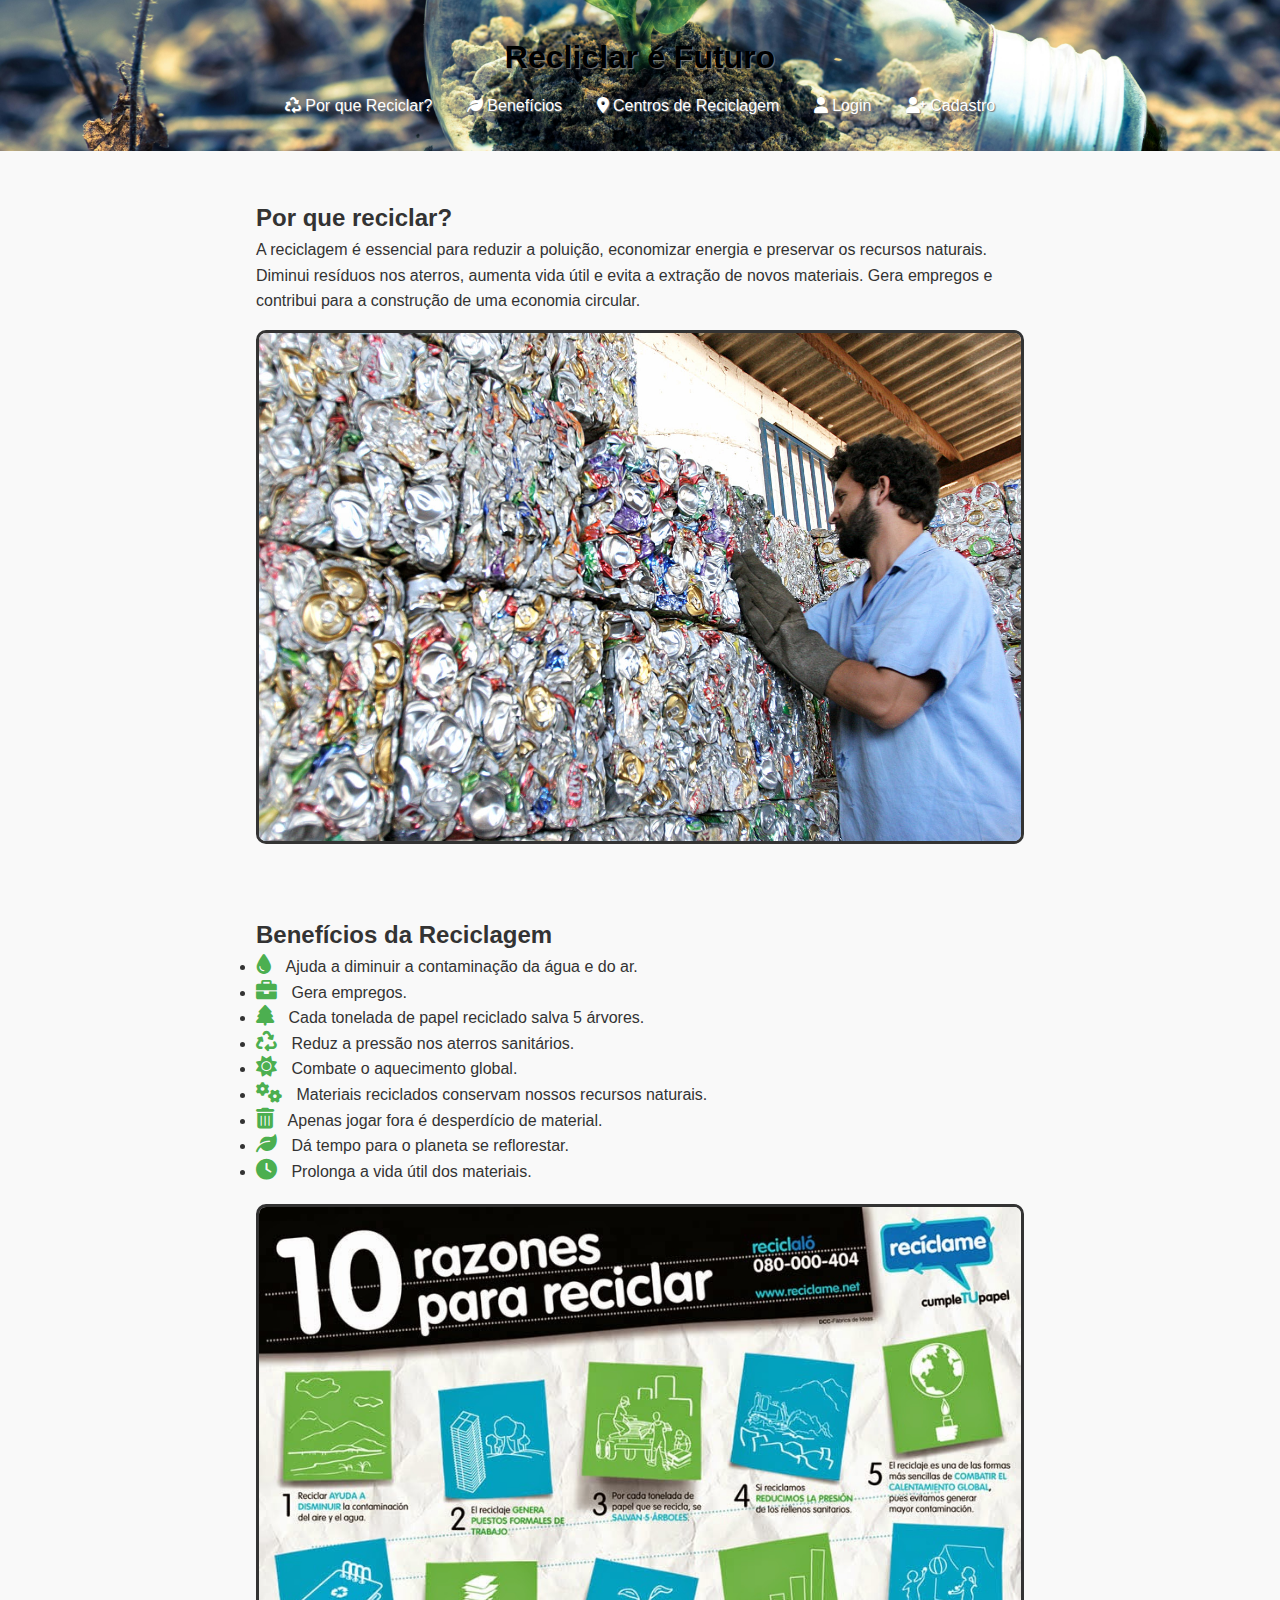
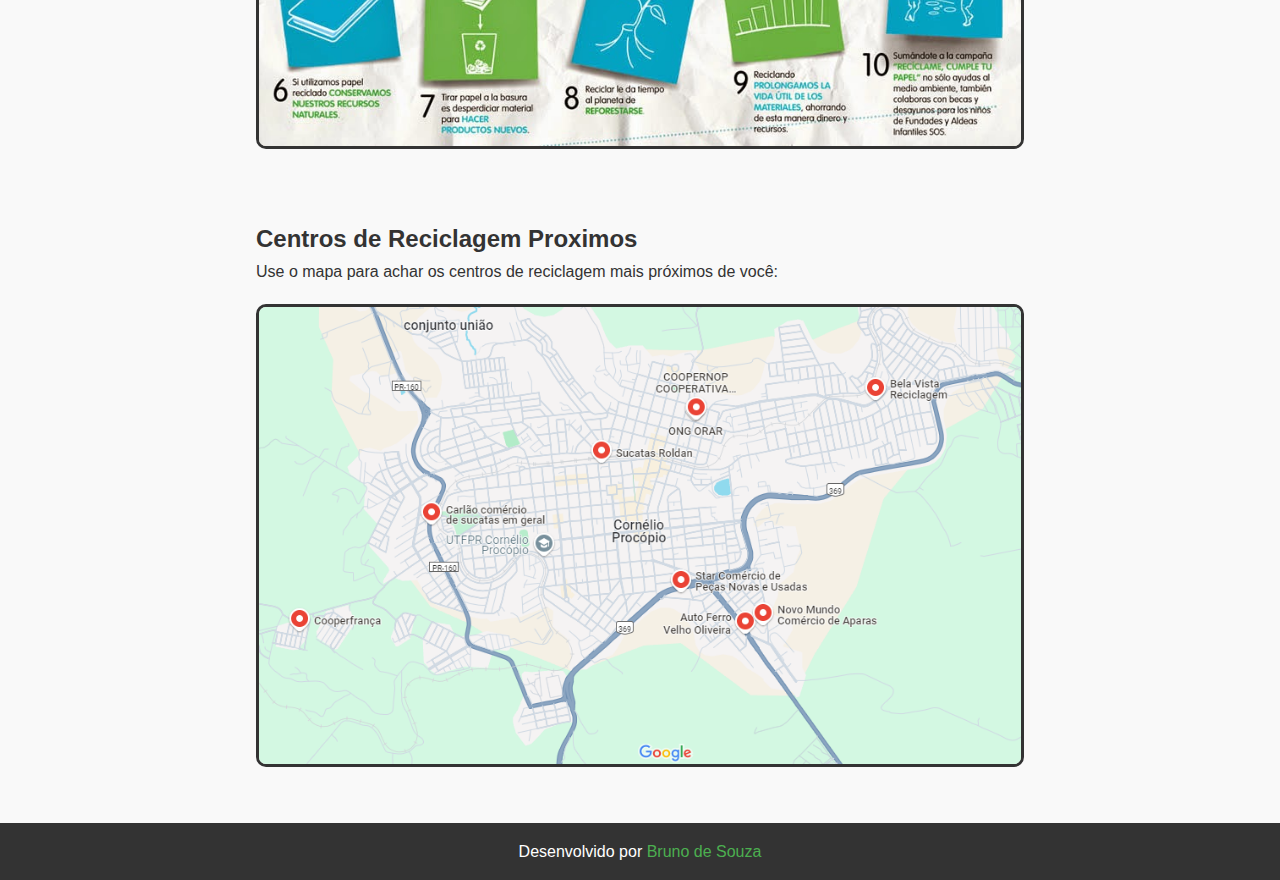
==== index.html @ fbd9f880 "Create" ====
<!DOCTYPE html>
<html lang="pt-br">
<head>
    <meta charset="UTF-8">
    <meta name="viewport" content="width=device-width, initial-scale=1.0">
    <link rel="stylesheet" href="https://cdnjs.cloudflare.com/ajax/libs/font-awesome/6.0.0-beta3/css/all.min.css">
    <link rel="stylesheet" href="css/style.css">
    <title>Recliclar é Futuro</title>
</head>


<body>
    <header>
        <div class="logo">
            <h1>Recliclar é Futuro</h1>
        </div>
        <nav>
            <ul>
                <li><a href="#sobre"><i class="fas fa-recycle"></i> Por que Reciclar?</a></li>
                <li><a href="#beneficios"><i class="fas fa-leaf"></i> Benefícios</a></li>
                <li><a href="#mapa"><i class="fas fa-map-marker-alt"></i> Centros de Reciclagem</a></li>
                <li><a href="login.html"><i class="fas fa-user"></i> Login</a></li>
                <li><a href="cadastro.html"><i class="fas fa-user-plus"></i> Cadastro</a></li>   
            </ul>
        </nav>
    </header>

    <section id="sobre">
        <h2>Por que reciclar?</h2>
        <p>A reciclagem é essencial para reduzir a poluição, economizar energia e preservar os recursos naturais. Diminui resíduos nos aterros, aumenta vida útil e evita a extração de novos materiais. Gera empregos e contribui para a construção de uma economia circular.</p>
        <img src="figs/reciclagem.jpg" alt="Reciclagem em ação">
    </section>


    <section id="beneficios">
        <h2>Benefícios da Reciclagem</h2>
        <ul>
            <li><i class="fas fa-tint"></i> Ajuda a diminuir a contaminação da água e do ar.</li>
            <li><i class="fas fa-briefcase"></i> Gera empregos.</li>
            <li><i class="fas fa-tree"></i> Cada tonelada de papel reciclado salva 5 árvores.</li>
            <li><i class="fas fa-recycle"></i> Reduz a pressão nos aterros sanitários.</li>
            <li><i class="fas fa-sun"></i> Combate o aquecimento global.</li>
            <li><i class="fas fa-cogs"></i> Materiais reciclados conservam nossos recursos naturais.</li>
            <li><i class="fas fa-trash-alt"></i> Apenas jogar fora é desperdício de material.</li>
            <li><i class="fas fa-leaf"></i> Dá tempo para o planeta se reflorestar.</li>
            <li><i class="fas fa-clock"></i> Prolonga a vida útil dos materiais.</li>
        </ul>
        <img src="figs/beneficios.jpg" alt="Benefícios da Reciclagem" class="beneficios-img">
    </section>
    

    <section>
        <h2>Centros de Reciclagem Proximos</h2>
        <p>Use o mapa para achar os centros de reciclagem mais próximos de você:</p>
        <img id="mapa" src="figs/mapa.png" alt="Mapa para Cornelio Procópio">
    </section>

    <footer>
        <a>Desenvolvido por </a>
        <a href="curriculo.html">Bruno de Souza</a>
    </footer>
</body>
</html>
---- css/style.css ----
/* Reset */
* {
    margin: 0;
    padding: 0;
    box-sizing: border-box;
}

body {
    font-family: Arial, sans-serif;
    line-height: 1.6;
    color: #333;
    background-color: #f9f9f9;
}


header {
    text-align: center;
    background-image: url('../figs/cabecalho.jpg'); 
    background-size: cover;
    background-position: center; 
    color: rgb(0, 0, 0);
    padding: 2em 0;
    text-shadow: 1px 1px 1px rgb(124, 124, 124);
}

header .logo h1 {
    font-size: 2em;
}

header nav ul {
    list-style: none;
    margin-top: 10px;
}

header nav ul li {
    display: inline;
    margin: 0 15px;
}

header nav ul li a {
    color: white;
    text-decoration: none;
}

header nav ul li a:hover {
    text-decoration: underline;
}

/* Seções */
section {
    margin: 2em auto;
    padding: 1em;
    max-width: 800px;
}

section#sobre img {
    width: 100%;
    margin-top: 1em;
    border-radius: 10px;
}


#sobre img, .beneficios-img, #mapa {
    width: 100%;
    max-width: 800px;
    height: auto;
    margin-top: 20px;
    border-style: solid;
    border-radius: 10px;
}
   
    
#beneficios ul li i {
    margin-right: 10px;  
    color: #4CAF50;   
    font-size: 1.3em;   
}




footer {
    background: #333;
    color: white;
    text-align: center;
    padding: 1em 0;
    margin-top: 2em;
}

footer a[href="curriculo.html"] {
    color: #4CAF50;
    text-decoration: none;
}

footer a:hover {
    color: #FF6F00; 
}






.form-container {
    max-width: 400px;
    margin: 0 auto;
    background: #fff;
    padding: 20px;
    border-radius: 10px;
    box-shadow: 0 2px 5px rgba(0, 0, 0, 0.2);
}

.form-container label {
    display: block;
    margin-bottom: 8px;
    font-weight: bold;
}

.form-container input, .form-container select, .form-container textarea {
    width: 100%;
    padding: 10px;
    margin-bottom: 15px;
    border: 1px solid #ddd;
    border-radius: 5px;/* Reset */
    * {
        margin: 0;
        padding: 0;
        box-sizing: border-box;
    }
    
    /* Corpo da Página */
    body {
        font-family: "Roboto", sans-serif;
        line-height: 1.6;
        color: #333;
        background-color: #A8D08D; /* Verde claro */
    }
    
    /* Cabeçalho */
    header {
        background-image: url('images/fundo-cabecalho.jpg'); /* Imagem de fundo do cabeçalho */
        background-size: cover;
        background-position: center;
        color: white;
        padding: 2em 0;
        text-align: center;
    }
    
    header .logo h1 {
        font-size: 2.5em;
        text-transform: uppercase;
    }
    
    header nav ul {
        list-style: none;
        margin-top: 20px;
    }
    
    header nav ul li {
        display: inline;
        margin: 0 15px;
    }
    
    header nav ul li a {
        color: white;
        font-weight: bold;
        font-size: 1.1em;
        text-decoration: none;
    }
    
    header nav ul li a:hover {
        text-decoration: underline;
    }
    
    /* Seções */
    section {
        padding: 2em 0;
        margin: 0 auto;
        max-width: 1000px;
    }
    
    h2 {
        font-family: "Merriweather", serif;
        font-weight: 600;
        background-color: #EEFF00; /* Amarelo brilhante */
        padding: 0.5em;
        color: #2E7D32; /* Verde escuro */
        border-radius: 5px;
        text-align: center;
        text-transform: uppercase;
    }
    
    /* Imagens nas Seções */
    #sobre img, .beneficios-img, #mapa {
        width: 100%;
        max-width: 800px;
        height: auto;
        margin-top: 20px;
        border-radius: 10px;
    }
    
    /* Mapa */
    #mapa {
        border-style: solid;
        border-width: 5px;
        border-color: #4CAF50; /* Bordas verdes */
    }
    
    /* Rodapé */
    footer {
        background-color: #2E7D32; /* Verde escuro */
        color: white;
        text-align: center;
        padding: 1.5em 0;
    }
    
    footer a {
        color: #FFEB3B; /* Amarelo para o link */
        text-decoration: none;
    }
    
    footer a:hover {
        color: #FF6F00; /* Laranja no hover */
    }
    
    /* Formulário */
    .form-container {
        max-width: 400px;
        margin: 0 auto;
        background: #fff;
        padding: 20px;
        border-radius: 10px;
        box-shadow: 0 2px 5px rgba(0, 0, 0, 0.2);
    }
    
    .form-container label {
        display: block;
        margin-bottom: 8px;
        font-weight: bold;
    }
    
    .form-container input, .form-container select, .form-container textarea {
        width: 100%;
        padding: 10px;
        margin-bottom: 15px;
        border: 1px solid #ddd;
        border-radius: 5px;
    }
    
    .form-container input[type="submit"] {
        background: #4CAF50;
        color: white;
        border: none;
        cursor: pointer;
        transition: background 0.3s ease;
    }
    
    .form-container input[type="submit"]:hover {
        background: #45a049;
    }
    
    /* Adicionando Fonte e Estilos de Títulos */
    .merriweather-light {
        font-family: "Merriweather", serif;
        font-weight: 300;
        font-style: normal;
    }
    
    .merriweather-regular {
        font-family: "Merriweather", serif;
        font-weight: 400;
        font-style: normal;
    }
    
    .merriweather-bold {
        font-family: "Merriweather", serif;
        font-weight: 700;
        font-style: normal;
    }
    
    .merriweather-black {
        font-family: "Merriweather", serif;
        font-weight: 900;
        font-style: normal;
    }
    
    .roboto-regular {
        font-family: "Roboto", sans-serif;
        font-weight: 400;
        font-style: normal;
    }
    
    .roboto-medium {
        font-family: "Roboto", sans-serif;
        font-weight: 500;
        font-style: normal;
    }
    
    .roboto-bold {
        font-family: "Roboto", sans-serif;
        font-weight: 700;
        font-style: normal;
    }
    
    /* Ajustes Específicos de Links */
    footer a[href="curriculo.html"] {
        color: #4CAF50;
        text-decoration: none;
    }
    
    /* Ajuste de texto de alinhamento */
    p[class="merriweather-light-italic"] {
        text-align: center;
        text-shadow: 0px 1px 1px black;
        text-decoration: underline wavy;
    }
    
}

.form-container input[type="submit"] {
    background: #4CAF50;
    color: white;
    border: none;
    cursor: pointer;
    transition: background 0.3s ease;
}

.form-container input[type="submit"]:hover {
    background: #45a049;
}
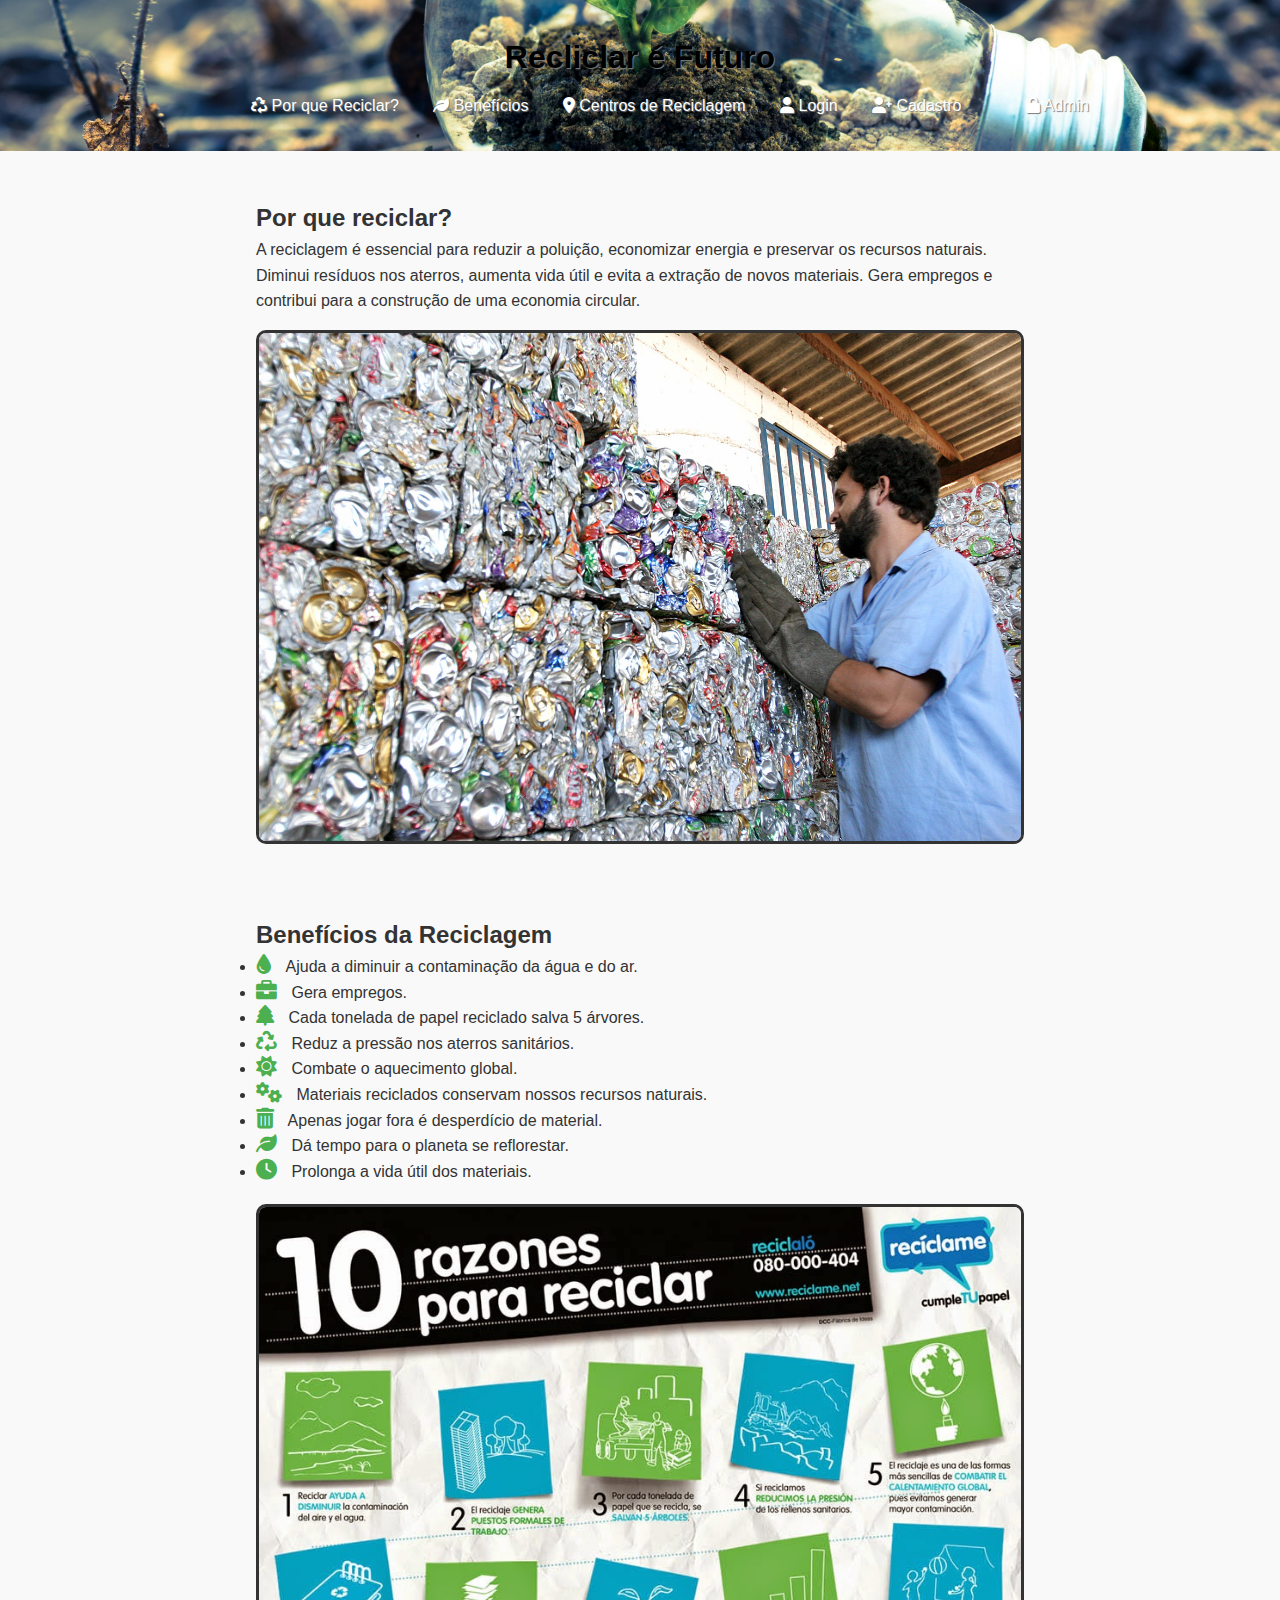
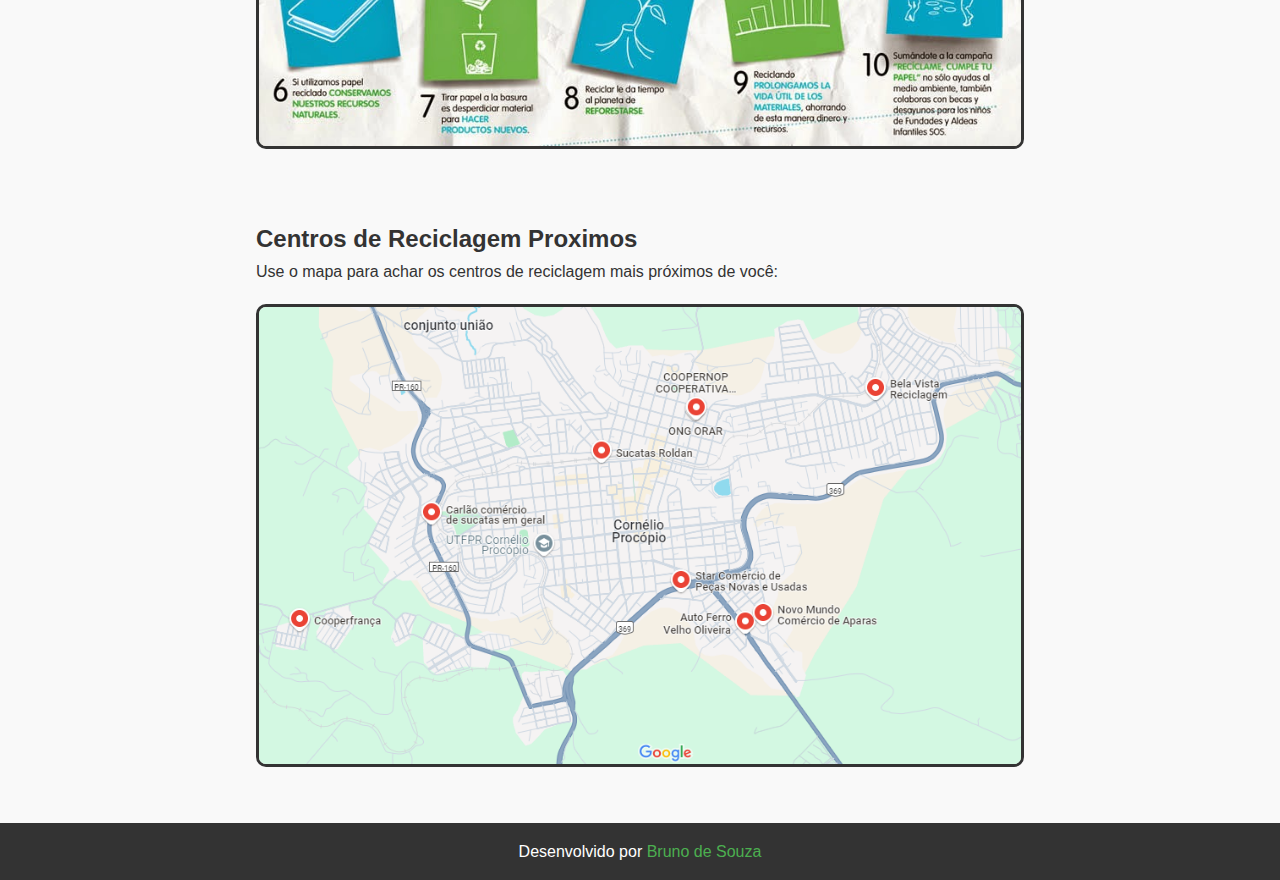
==== commit 8d6d18db: "Final" ====
--- a/index.html
+++ b/index.html
@@ -16,11 +16,15 @@
         </div>
         <nav>
             <ul>
+                <li></li>
+                <li></li>
                 <li><a href="#sobre"><i class="fas fa-recycle"></i> Por que Reciclar?</a></li>
                 <li><a href="#beneficios"><i class="fas fa-leaf"></i> Benefícios</a></li>
                 <li><a href="#mapa"><i class="fas fa-map-marker-alt"></i> Centros de Reciclagem</a></li>
                 <li><a href="login.html"><i class="fas fa-user"></i> Login</a></li>
-                <li><a href="cadastro.html"><i class="fas fa-user-plus"></i> Cadastro</a></li>   
+                <li><a href="cadastro.html"><i class="fas fa-user-plus"></i> Cadastro</a></li>  
+                <li></li>
+                <li><a href="admin.html"><i class="fa-solid fa-lock"></i> Admin</a></li>  
             </ul>
         </nav>
     </header>
--- a/css/style.css
+++ b/css/style.css
@@ -328,3 +328,82 @@
 .form-container input[type="submit"]:hover {
     background: #45a049;
 }
+
+/* Estilo do formulário */
+.form-container {
+    display: flex;
+    flex-direction: column;
+}
+
+.form-container label {
+    font-weight: bold;
+    margin-bottom: 5px;
+}
+
+.form-container input {
+    padding: 10px;
+    margin-bottom: 15px;
+    border: 1px solid #ddd;
+    border-radius: 5px;
+}
+
+button {
+    padding: 10px;
+    border: none;
+    cursor: pointer;
+    border-radius: 5px;
+    font-size: 1em;
+    transition: 0.3s;
+}
+
+button[type="submit"] {
+    background: #4CAF50;
+    color: white;
+}
+
+button[type="submit"]:hover {
+    background: #45a049;
+}
+
+button#limparCampos, button#limparLista {
+    background: #d32f2f;
+    color: white;
+    margin-top: 10px;
+}
+
+button#limparCampos:hover, button#limparLista:hover {
+    background: #b71c1c;
+}
+
+/* Estilo da lista de usuários */
+#userList {
+    list-style: none;
+    padding: 0;
+}
+
+#userList li {
+    background: #f1f1f1;
+    padding: 10px;
+    margin-bottom: 10px;
+    border-radius: 5px;
+    display: flex;
+    justify-content: space-between;
+    align-items: center;
+}
+
+.user-name {
+    font-weight: bold;
+}
+
+.delete-button {
+    background: #d32f2f;
+    color: white;
+    padding: 5px 10px;
+    border: none;
+    cursor: pointer;
+    border-radius: 5px;
+}
+
+.delete-button:hover {
+    background: #b71c1c;
+}
